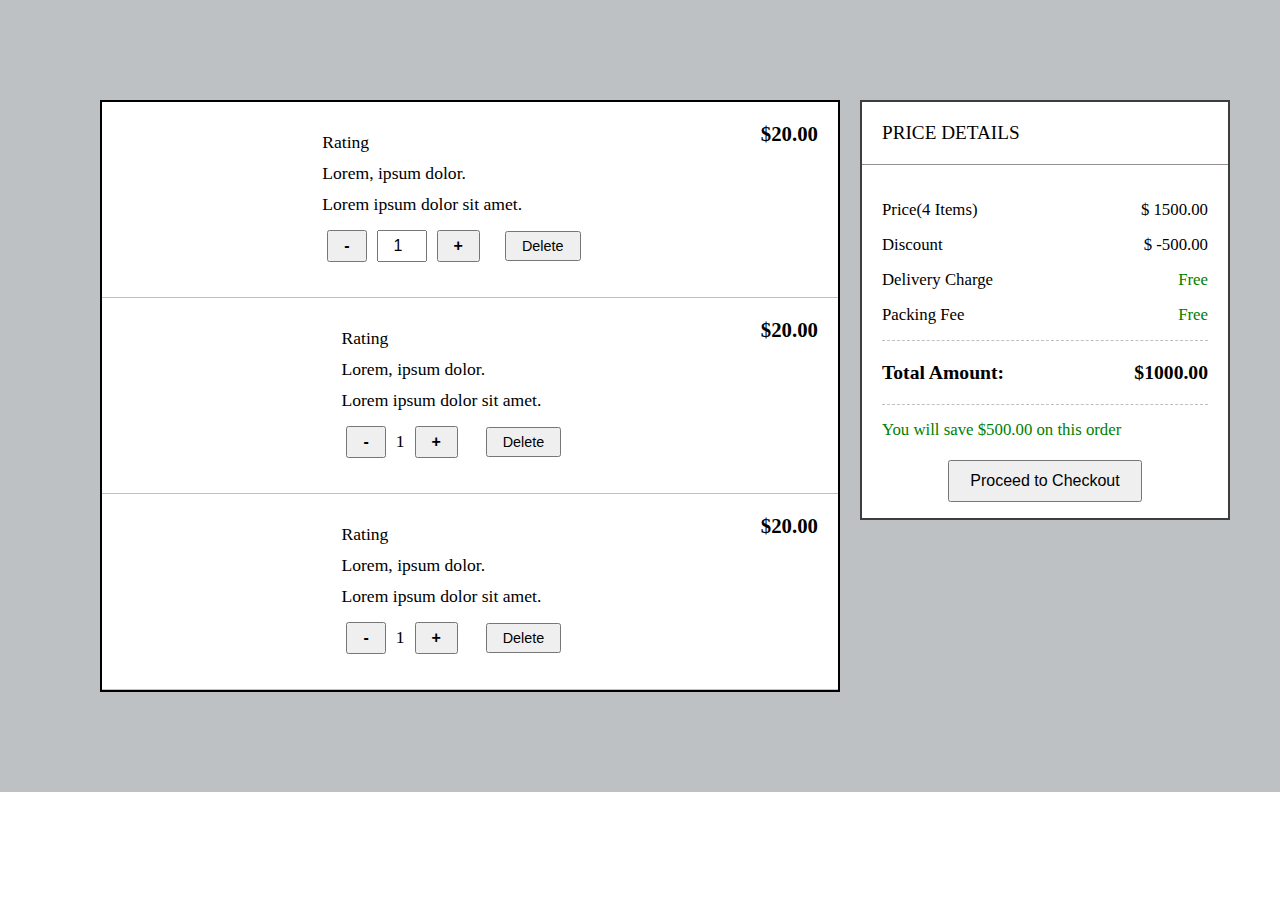
==== Cart.html @ 0d2c8785 "s" ====
<!DOCTYPE html>
<html lang="en">

<head>
    <meta charset="UTF-8">
    <meta http-equiv="X-UA-Compatible" content="IE=edge">
    <meta name="viewport" content="width=device-width, initial-scale=1.0">
    <title>Cart</title>
    <style>
        * {
            margin: 0;
            box-sizing: border-box;
            padding: 0;
        }

        .cartSection {
            width: 100%;
            /* height: 100vh; */
            display: flex;
            justify-content: center;
            align-items: center;
            /* background-color: black; */
            background-color: #bec1c3;
        }

        .cartContainer {
            margin-top: 100px;
            margin-bottom: 100px;
            /* z-index: 0; */
            width: 100%;
            height: 85%;

            background-color: #bec1c3;
            display: grid;
            grid-template-columns: 4fr 2fr;
            grid-gap: 20px;
            /* background-color: black; */
        }

        .added-product {
            /* width: 100%; */
            border: 2px solid black;
            margin-left: 100px;
            background-color: white;
        }

        /* Price calculation section */
        .pricingCalculation {
            /* width:100%; */
            border: 2px solid rgb(62, 61, 61);
            background-color: white;
            margin-right: 50px;
            max-height: 420px;
            min-width: 300px;
            /* position: -webkit-sticky; */
            position: sticky;
            /* position:none; */
            top: 0px;

            
        }

        .totalItems {
            padding: 20px;
            /* height: 150px; */
            display: flex;
            flex-direction: column;
            justify-content: space-around;
            align-items: center;
        }

        .totalItems>div {
            margin-top: 15px;
            width: 100%;
            font-weight: 500;
            display: flex;
            justify-content: space-between;
            align-items: center;
            flex-direction: row;
            font-size: 1.05rem;
        }

        .priceDetails {
            padding: 20px;
            width: 100%;
            font-size: 1.2rem;
            text-transform: uppercase;
            /* text-align: center; */
            border-bottom: 1px solid rgb(146, 144, 144);
            /* height: 50px; */
        }

        .checkOutBtn {
            margin-top: 20px;
            padding: 10px 20px;
            font-size: 1rem;
        }

        .finalAmount {
            border-top: 1px dashed #bec1c3;
            padding: 20px 0px;
            border-bottom: 1px dashed #bec1c3;
        }

        .free {
            color: green;
        }

        button {
            cursor: pointer;
        }

        /* Items Added Section */
        .added-product .items {
            padding: 20px;
            width: 100%;
            display: flex;
            justify-content: space-between;
            /* align-items: center; */
            flex-direction: row;
            font-size: 1.1rem;
            border-bottom: 1.5px solid #bec1c3;
            flex-wrap: wrap;
        }

        .items>.price {
            font-size: 1.3rem;
            font-weight: 600;
        }

        .modificationBtns {
            width: 100%;
            display: flex;
            justify-content: space-between;
            flex-direction: row;
            align-items: center;
            flex-wrap: wrap;
        }

        .specification {
            align-self: center;
        }

        .specification>* {
            margin: 10px;
        }

        .items .image {
            /* width: 100%; */
        }

        .items .image>img {
            max-width: 100%;
            height: 100%;
        }
        .items button{
            padding: 5px 15px;
            font-size: .9rem;
            font-weight: 500;
        }
        .items .counter>*{
            margin: 5px;
        }
        .items .counter input{
            padding: 5px 15px;
            width: 50px;
            font-size: 1rem;
        }
        .items .counter button{
            font-size: 1rem;
            font-weight: 600;
        }
    </style>
    <script src="Cart.js"></script>
</head>

<body>
    <section>
    </section>
    <section class="cartSection">
        <div class="cartContainer">
            <div class="added-product">
                <div class="items">
                    <div class="image">
                        <img src="paneerTika.png" alt="">
                    </div>
                    <div class="specification">
                        <div class="rating">Rating</div>
                        <div class="returantName">Lorem, ipsum dolor.</div>
                        <div class="resturentName">Lorem ipsum dolor sit amet.</div>
                        <div class="modificationBtns">
                            <div class="counter"><button id="subtractBtn">-</button><input type="text" name="" value="1" id=""><button id="addBtn">+</button></div>
                            <div class="removeFromCart"><button>Delete</button></div>
                            <!-- <div class="addToCart"><button>Add To Cart</button></div> -->
                        </div>
                    </div>
                    <div class="price">$20.00</div>
                </div>
                <div class="items">
                    <div class="image">
                        <img src="paneerTika.png" alt="">
                    </div>
                    <div class="specification">
                        <div>Rating</div>
                        <div class="name">Lorem, ipsum dolor.</div>
                        <div class="resturentName">Lorem ipsum dolor sit amet.</div>
                        <div class="modificationBtns">
                            <div class="counter"><button>-</button><span>1</span><button>+</button></div>
                            <div class="removeFromCart"><button>Delete</button></div>
                            <!-- <div class="addToCart"><button>Add To Cart</button></div> -->
                        </div>
                    </div>
                    <div class="price">$20.00</div>
                </div>
                <div class="items">
                    <div class="image">
                        <img src="paneerTika.png" alt="">
                    </div>
                    <div class="specification">
                        <div>Rating</div>
                        <div class="name">Lorem, ipsum dolor.</div>
                        <div class="resturentName">Lorem ipsum dolor sit amet.</div>
                        <div class="modificationBtns">
                            <div class="counter"><button>-</button><span>1</span><button>+</button></div>
                            <div class="removeFromCart"><button>Delete</button></div>
                            <!-- <div class="addToCart"><button>Add To Cart</button></div> -->
                        </div>
                    </div>
                    <div class="price">$20.00</div>
                </div>

            </div>
            <div class="pricingCalculation">
                <div class="priceDetails">Price Details</div>
                <div class="totalItems">
                    <div class="totalPrices">
                        <p>Price(4 Items)</p>
                        <p>$ 1500.00</p>
                    </div>
                    <div class="totalDiscount">
                        <p>Discount</p>
                        <p>$ -500.00</p>
                    </div>
                    <div class="deliveryCharge">
                        <p>Delivery Charge</p>
                        <p class="free">Free</p>
                    </div>
                    <div class="packingFee">
                        <p>Packing Fee</p>
                        <p class="free">Free</p>
                    </div>
                    <div class="finalAmount">
                        <h3>Total Amount:</h3>
                        <h3>$1000.00</h3>
                    </div>
                    <div class="totalSave free">You will save $500.00 on this order</div>
                    <button class="checkOutBtn">Proceed to Checkout</button>
                </div>
            </div>
        </div>
    </section>
</body>

</html>
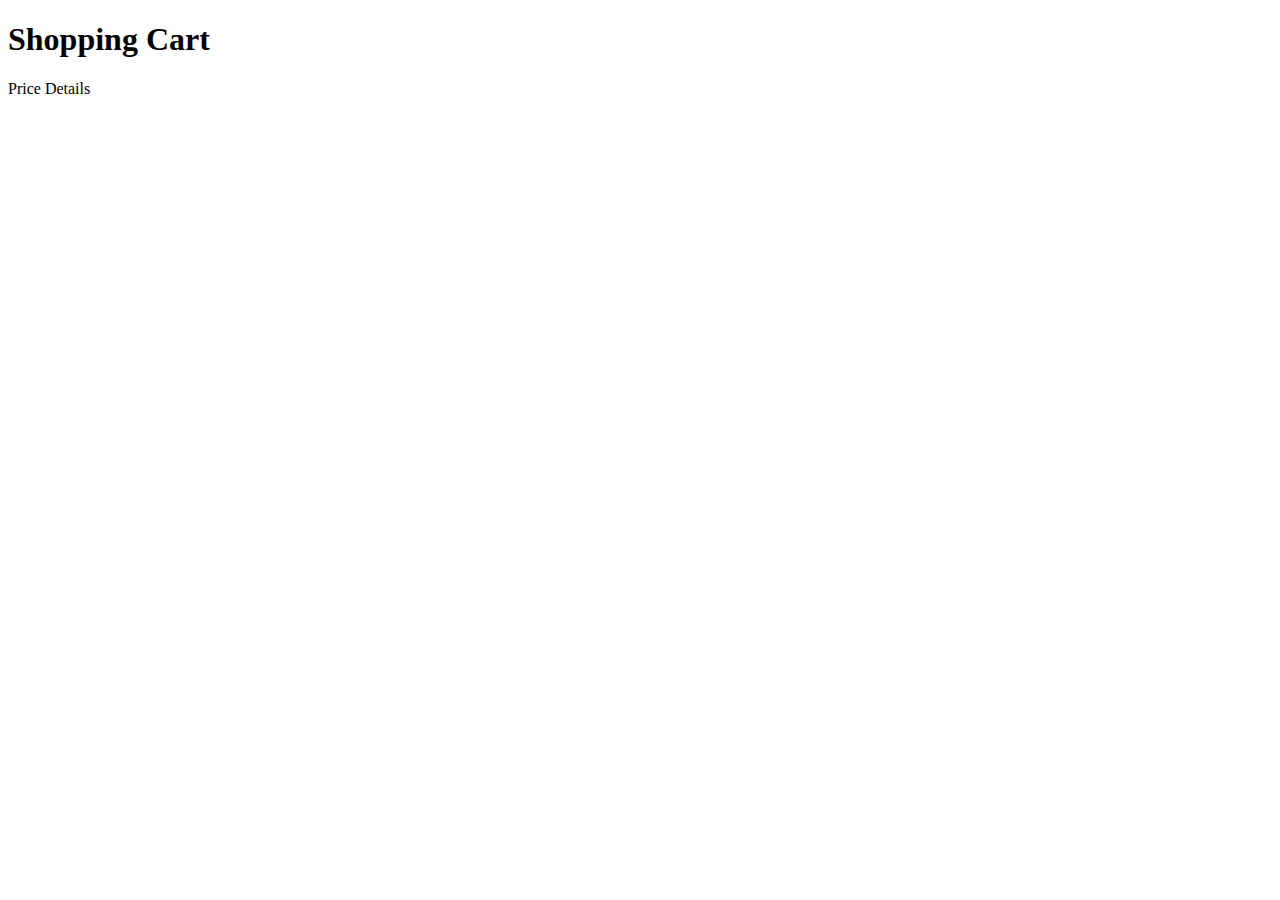
==== commit d3290d87: "added cart icon with functionality for less than 660px" ====
--- a/Cart.html
+++ b/Cart.html
@@ -6,172 +6,12 @@
     <meta http-equiv="X-UA-Compatible" content="IE=edge">
     <meta name="viewport" content="width=device-width, initial-scale=1.0">
     <title>Cart</title>
-    <style>
-        * {
-            margin: 0;
-            box-sizing: border-box;
-            padding: 0;
-        }
-
-        .cartSection {
-            width: 100%;
-            /* height: 100vh; */
-            display: flex;
-            justify-content: center;
-            align-items: center;
-            /* background-color: black; */
-            background-color: #bec1c3;
-        }
-
-        .cartContainer {
-            margin-top: 100px;
-            margin-bottom: 100px;
-            /* z-index: 0; */
-            width: 100%;
-            height: 85%;
-
-            background-color: #bec1c3;
-            display: grid;
-            grid-template-columns: 4fr 2fr;
-            grid-gap: 20px;
-            /* background-color: black; */
-        }
-
-        .added-product {
-            /* width: 100%; */
-            border: 2px solid black;
-            margin-left: 100px;
-            background-color: white;
-        }
-
-        /* Price calculation section */
-        .pricingCalculation {
-            /* width:100%; */
-            border: 2px solid rgb(62, 61, 61);
-            background-color: white;
-            margin-right: 50px;
-            max-height: 420px;
-            min-width: 300px;
-            /* position: -webkit-sticky; */
-            position: sticky;
-            /* position:none; */
-            top: 0px;
-
-            
-        }
-
-        .totalItems {
-            padding: 20px;
-            /* height: 150px; */
-            display: flex;
-            flex-direction: column;
-            justify-content: space-around;
-            align-items: center;
-        }
-
-        .totalItems>div {
-            margin-top: 15px;
-            width: 100%;
-            font-weight: 500;
-            display: flex;
-            justify-content: space-between;
-            align-items: center;
-            flex-direction: row;
-            font-size: 1.05rem;
-        }
-
-        .priceDetails {
-            padding: 20px;
-            width: 100%;
-            font-size: 1.2rem;
-            text-transform: uppercase;
-            /* text-align: center; */
-            border-bottom: 1px solid rgb(146, 144, 144);
-            /* height: 50px; */
-        }
-
-        .checkOutBtn {
-            margin-top: 20px;
-            padding: 10px 20px;
-            font-size: 1rem;
-        }
-
-        .finalAmount {
-            border-top: 1px dashed #bec1c3;
-            padding: 20px 0px;
-            border-bottom: 1px dashed #bec1c3;
-        }
-
-        .free {
-            color: green;
-        }
-
-        button {
-            cursor: pointer;
-        }
-
-        /* Items Added Section */
-        .added-product .items {
-            padding: 20px;
-            width: 100%;
-            display: flex;
-            justify-content: space-between;
-            /* align-items: center; */
-            flex-direction: row;
-            font-size: 1.1rem;
-            border-bottom: 1.5px solid #bec1c3;
-            flex-wrap: wrap;
-        }
-
-        .items>.price {
-            font-size: 1.3rem;
-            font-weight: 600;
-        }
-
-        .modificationBtns {
-            width: 100%;
-            display: flex;
-            justify-content: space-between;
-            flex-direction: row;
-            align-items: center;
-            flex-wrap: wrap;
-        }
-
-        .specification {
-            align-self: center;
-        }
-
-        .specification>* {
-            margin: 10px;
-        }
-
-        .items .image {
-            /* width: 100%; */
-        }
-
-        .items .image>img {
-            max-width: 100%;
-            height: 100%;
-        }
-        .items button{
-            padding: 5px 15px;
-            font-size: .9rem;
-            font-weight: 500;
-        }
-        .items .counter>*{
-            margin: 5px;
-        }
-        .items .counter input{
-            padding: 5px 15px;
-            width: 50px;
-            font-size: 1rem;
-        }
-        .items .counter button{
-            font-size: 1rem;
-            font-weight: 600;
-        }
-    </style>
-    <script src="Cart.js"></script>
+    <link rel="stylesheet" href="cart.css">
+    <link rel="shortcut icon"
+        href="https://img.freepik.com/premium-vector/vegetable-salad-plate-with-knife-fork_357573-64.jpg"
+        type="image/x-icon">
+    <script src="cart.js" defer></script>
+    
 </head>
 
 <body>
@@ -180,81 +20,13 @@
     <section class="cartSection">
         <div class="cartContainer">
             <div class="added-product">
-                <div class="items">
-                    <div class="image">
-                        <img src="paneerTika.png" alt="">
-                    </div>
-                    <div class="specification">
-                        <div class="rating">Rating</div>
-                        <div class="returantName">Lorem, ipsum dolor.</div>
-                        <div class="resturentName">Lorem ipsum dolor sit amet.</div>
-                        <div class="modificationBtns">
-                            <div class="counter"><button id="subtractBtn">-</button><input type="text" name="" value="1" id=""><button id="addBtn">+</button></div>
-                            <div class="removeFromCart"><button>Delete</button></div>
-                            <!-- <div class="addToCart"><button>Add To Cart</button></div> -->
-                        </div>
-                    </div>
-                    <div class="price">$20.00</div>
-                </div>
-                <div class="items">
-                    <div class="image">
-                        <img src="paneerTika.png" alt="">
-                    </div>
-                    <div class="specification">
-                        <div>Rating</div>
-                        <div class="name">Lorem, ipsum dolor.</div>
-                        <div class="resturentName">Lorem ipsum dolor sit amet.</div>
-                        <div class="modificationBtns">
-                            <div class="counter"><button>-</button><span>1</span><button>+</button></div>
-                            <div class="removeFromCart"><button>Delete</button></div>
-                            <!-- <div class="addToCart"><button>Add To Cart</button></div> -->
-                        </div>
-                    </div>
-                    <div class="price">$20.00</div>
-                </div>
-                <div class="items">
-                    <div class="image">
-                        <img src="paneerTika.png" alt="">
-                    </div>
-                    <div class="specification">
-                        <div>Rating</div>
-                        <div class="name">Lorem, ipsum dolor.</div>
-                        <div class="resturentName">Lorem ipsum dolor sit amet.</div>
-                        <div class="modificationBtns">
-                            <div class="counter"><button>-</button><span>1</span><button>+</button></div>
-                            <div class="removeFromCart"><button>Delete</button></div>
-                            <!-- <div class="addToCart"><button>Add To Cart</button></div> -->
-                        </div>
-                    </div>
-                    <div class="price">$20.00</div>
-                </div>
-
+                <h1>Shopping Cart</h1>
+                <!-- cart inner html is added through javascript -->
             </div>
             <div class="pricingCalculation">
                 <div class="priceDetails">Price Details</div>
                 <div class="totalItems">
-                    <div class="totalPrices">
-                        <p>Price(4 Items)</p>
-                        <p>$ 1500.00</p>
-                    </div>
-                    <div class="totalDiscount">
-                        <p>Discount</p>
-                        <p>$ -500.00</p>
-                    </div>
-                    <div class="deliveryCharge">
-                        <p>Delivery Charge</p>
-                        <p class="free">Free</p>
-                    </div>
-                    <div class="packingFee">
-                        <p>Packing Fee</p>
-                        <p class="free">Free</p>
-                    </div>
-                    <div class="finalAmount">
-                        <h3>Total Amount:</h3>
-                        <h3>$1000.00</h3>
-                    </div>
-                    <div class="totalSave free">You will save $500.00 on this order</div>
-                    <button class="checkOutBtn">Proceed to Checkout</button>
+                    <!-- Cart total Checkout amount section -->
                 </div>
             </div>
         </div>
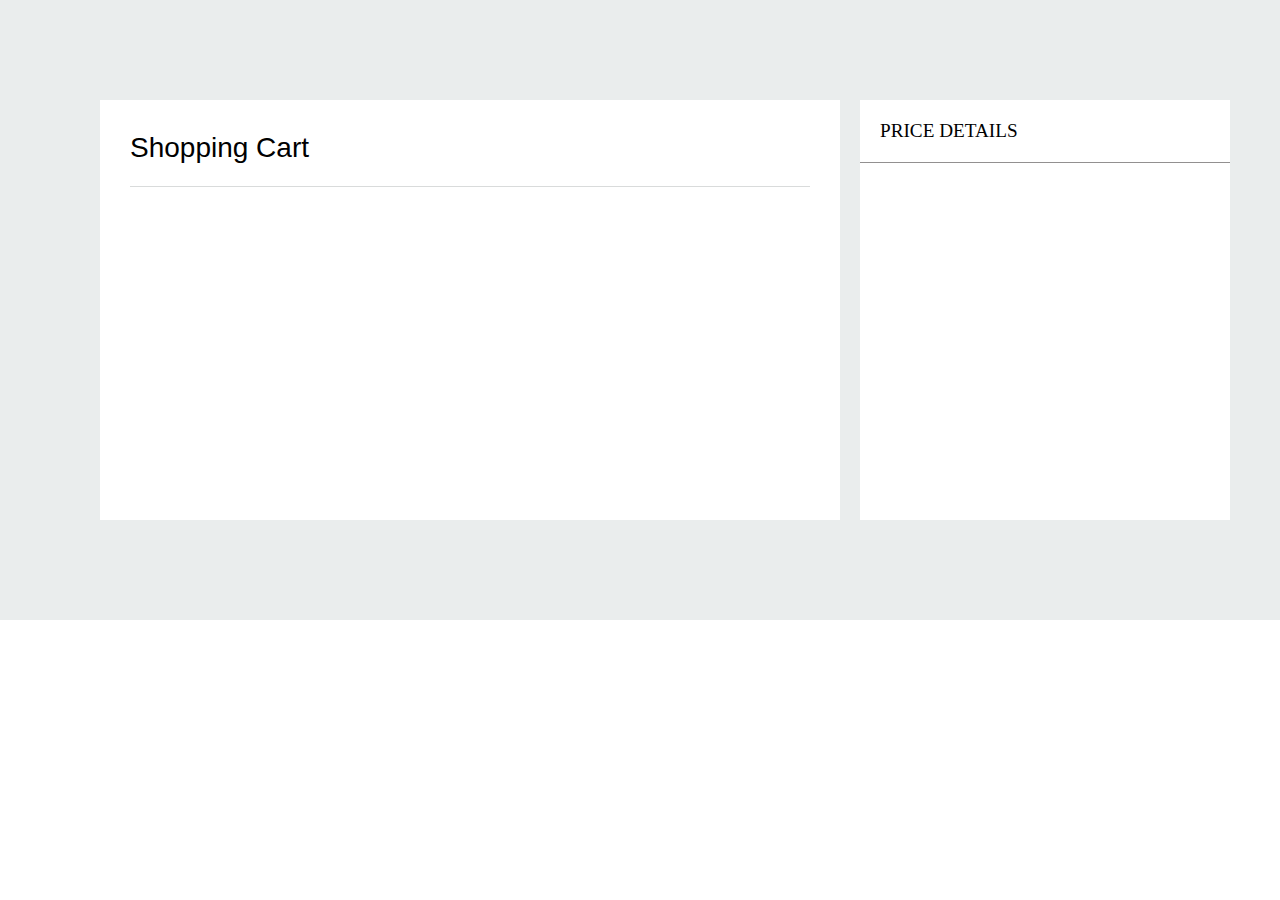
==== commit fa41b74b: "error" ====
--- a/Cart.html
+++ b/Cart.html
@@ -6,17 +6,16 @@
     <meta http-equiv="X-UA-Compatible" content="IE=edge">
     <meta name="viewport" content="width=device-width, initial-scale=1.0">
     <title>Cart</title>
-    <link rel="stylesheet" href="cart.css">
+    <link rel="stylesheet" href="Cart.css">
     <link rel="shortcut icon"
         href="https://img.freepik.com/premium-vector/vegetable-salad-plate-with-knife-fork_357573-64.jpg"
         type="image/x-icon">
-    <script src="cart.js" defer></script>
+    <script src="Cart.js" defer></script>
     
 </head>
 
 <body>
-    <section>
-    </section>
+    
     <section class="cartSection">
         <div class="cartContainer">
             <div class="added-product">
@@ -31,6 +30,7 @@
             </div>
         </div>
     </section>
+    <script src="navbar.js"></script>
 </body>
 
 </html>--- a/Cart.css
+++ b/Cart.css
@@ -0,0 +1,262 @@
+* {
+    margin: 0;
+    box-sizing: border-box;
+    padding: 0;
+}
+
+.cartSection {
+    width: 100%;
+    /* height: 100vh; */
+    display: flex;
+    justify-content: center;
+    align-items: center;
+    /* background-color: black; */
+    background-color: #EAEDED;
+}
+
+.cartContainer {
+    /* height: 100%; */
+    margin-top: 100px;
+    margin-bottom: 100px;
+    /* z-index: 0; */
+    width: 100%;
+    height: 85%;
+
+    background-color: #EAEDED;
+    display: grid;
+    grid-template-columns: 4fr 2fr;
+    grid-gap: 20px;
+    /* background-color: black; */
+}
+a{
+    text-decoration: none;
+}
+.added-product {
+    min-height: 420px;
+    /* width: 100%; */
+    /* border: 2px solid black; */
+    margin-left: 100px;
+    background-color: white;
+    /* height: 100%; */
+    padding: 30px;
+}
+.added-product>h1{
+    /* padding: 30px 20px; */
+    font-size: 28px;
+    padding-bottom: 20px;
+    font-family: Arial,sans-serif;
+    font-weight: 400;
+    line-height: 36px;
+    border-bottom:1px solid #d9dbdb;
+}
+.added-product>h1>p{
+    font-size: 1rem;
+}
+/* Price calculation section */
+.pricingCalculation {
+    /* width:100%; */
+    /* border: 2px solid rgb(62, 61, 61); */
+    background-color: white;
+    margin-right: 50px;
+    max-height: 420px;
+    min-width: 300px;
+    /* position: -webkit-sticky; */
+    position: sticky;
+    /* position:none; */
+    top: 0px;
+}
+
+.totalItems {
+    padding: 20px;
+    /* height: 150px; */
+    display: flex;
+    flex-direction: column;
+    justify-content: space-around;
+    align-items: center;
+}
+
+.totalItems>div {
+    margin-top: 15px;
+    width: 100%;
+    font-weight: 500;
+    display: flex;
+    justify-content: space-between;
+    align-items: center;
+    flex-direction: row;
+    font-size: 1.05rem;
+}
+
+.priceDetails {
+    padding: 20px;
+    width: 100%;
+    font-size: 1.2rem;
+    text-transform: uppercase;
+    /* text-align: center; */
+    border-bottom: 1px solid rgb(146, 144, 144);
+    /* height: 50px; */
+}
+
+.checkOutBtn {
+    margin-top: 20px;
+    padding: 10px 20px;
+    font-size: 1rem;
+}
+
+.finalAmount {
+    border-top: 1px dashed #bec1c3;
+    padding: 20px 0px;
+    border-bottom: 1px dashed #bec1c3;
+}
+
+.free {
+    color: green;
+}
+
+button {
+    cursor: pointer;
+}
+
+/* Items Added Section */
+.added-product .items {
+    padding: 20px 0px;
+    width: 100%;
+    display: flex;
+    justify-content: space-between;
+    /* align-items: center; */
+    flex-direction: row;
+    font-size: 1.1rem;
+    border-bottom: 1.5px solid #bec1c3;
+    flex-wrap: wrap;
+}
+
+.items>.price {
+    font-size: 1.3rem;
+    font-weight: 600;
+    margin-right: 20px;
+}
+
+.modificationBtns {
+    width: 100%;
+    display: flex;
+    justify-content: space-between;
+    flex-direction: row;
+    align-items: center;
+    flex-wrap: wrap;
+}
+
+.specification {
+    align-self: center;
+}
+
+.specification>* {
+    margin: 10px;
+}
+.items .image div{
+    width: 359px;
+    height: 240px;
+    background:center;
+}
+
+.items button{
+    padding: 5px 15px;
+    font-size: .9rem;
+    font-weight: 500;
+}
+.items .counter>*{
+    margin: 5px;
+}
+.items .counter input{
+    padding: 5px 15px;
+    width: 50px;
+    font-size: 1rem;
+}
+.items .counter button{
+    font-size: 1rem;
+    font-weight: 600;
+}
+.specification .name{
+    font-size: 1.3rem;
+    font-weight: 600;
+}
+.resturentName{
+    /* font-weight: 600; */
+}
+.items .deliveryStatus{
+    font-size: 14px;
+    font-weight: 400;
+}
+
+
+
+
+
+
+
+@media screen and (max-width:920px) {
+    .cartContainer {
+        margin-top: 100px;
+        margin-bottom: 100px;
+        /* z-index: 0; */
+        width: 100%;
+        height: 85%;
+        display: grid;
+        grid-template-columns: 1fr;
+        /* grid-gap: 20px; */
+        /* background-color: black; */
+    }
+    .pricingCalculation{
+        grid-column-start: 1;
+        grid-column-end: 2;
+        grid-row-start: 1;
+        grid-row-end: -1;
+        position: relative;
+        margin-left: 20vw;
+        margin-right: 0px;
+        max-height: 420px;
+        max-width: 500px;
+        align-self: center;
+    }
+    .cartContainer{
+
+        grid-column-start: 2;
+        grid-row-start: 2;
+        
+    }
+    .added-product {
+        /* width: 100%; */
+        margin-left: 0px;
+        background-color: white;
+    }
+}
+
+@media screen and (max-width:660px) {
+    .pricingCalculation{
+        /* margin-right: 50px; */
+        margin-left: 0px;
+        max-height: 420px;
+        max-width: 660px;
+        /* align-self: center; */
+    }
+}
+@media screen and (max-width:420px) {
+    .added-product .items {
+        padding:0px;
+        border-bottom: 0;
+    }
+    .added-product{
+        padding: 10px;
+    }
+    .added-product h1{
+        /* font-size: 1.2rem; */
+        margin-bottom: 10px;
+    }
+    .items .image div{
+        width: 340px;
+        height: 240px;
+        /* padding: 10px; */
+        background:center;
+    }
+}
+
+
+/* navbar and footer */
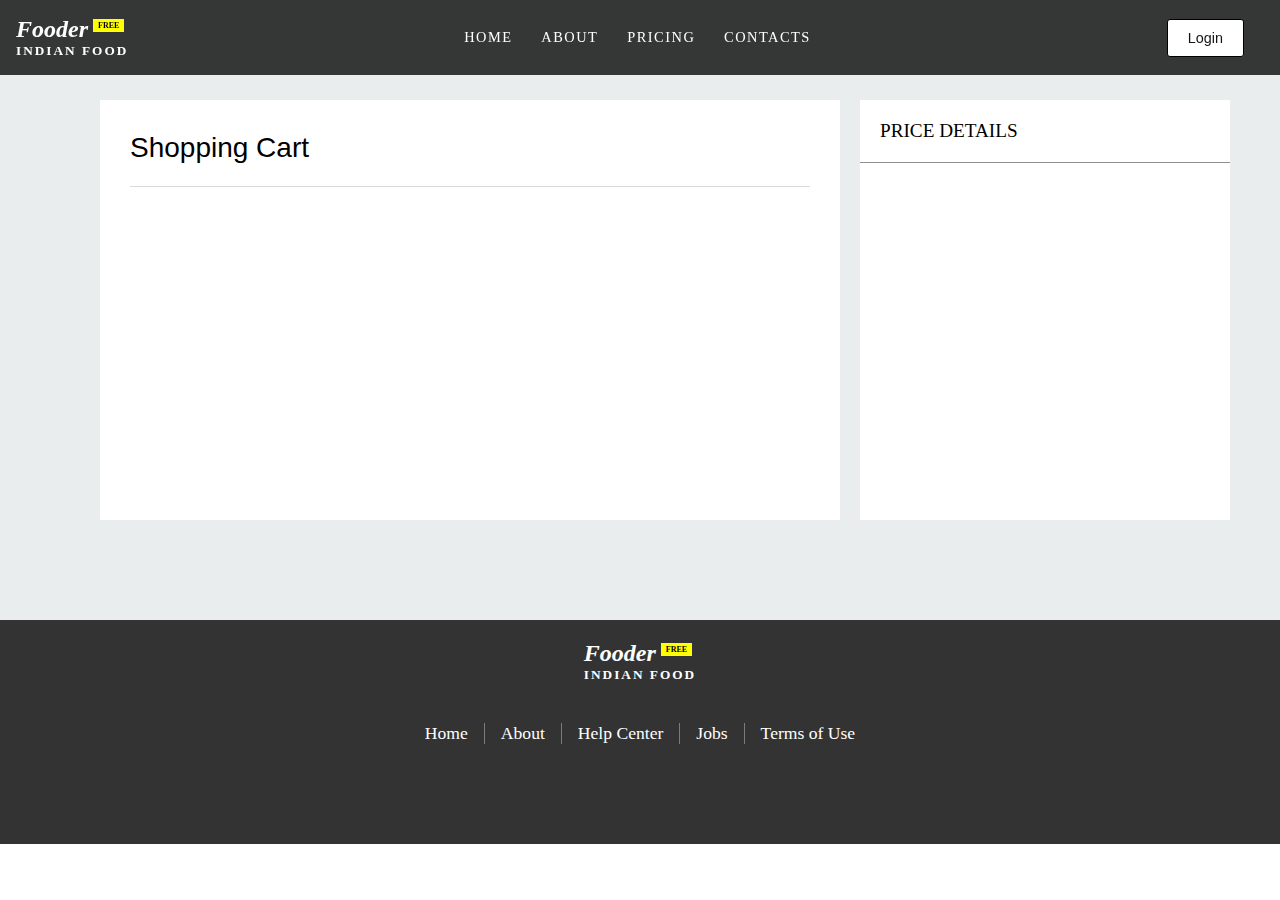
==== commit 22e1bd59: "added all feature except payment check out and authentication" ====
--- a/Cart.html
+++ b/Cart.html
@@ -6,16 +6,106 @@
     <meta http-equiv="X-UA-Compatible" content="IE=edge">
     <meta name="viewport" content="width=device-width, initial-scale=1.0">
     <title>Cart</title>
+    <!-- <link rel="stylesheet" href="style.css"> -->
     <link rel="stylesheet" href="Cart.css">
     <link rel="shortcut icon"
         href="https://img.freepik.com/premium-vector/vegetable-salad-plate-with-knife-fork_357573-64.jpg"
         type="image/x-icon">
+    <link rel="stylesheet" href="https://cdnjs.cloudflare.com/ajax/libs/font-awesome/6.2.1/css/all.min.css"
+        integrity="sha512-MV7K8+y+gLIBoVD59lQIYicR65iaqukzvf/nwasF0nqhPay5w/9lJmVM2hMDcnK1OnMGCdVK+iQrJ7lzPJQd1w=="
+        crossorigin="anonymous" referrerpolicy="no-referrer" />
     <script src="Cart.js" defer></script>
     
 </head>
 
 <body>
+    <!-- login section -->
+    <section class="loginSection">
+        <div class="loginMain">
+            <div class="loginContainer">
+                <div class="loginContent">
+                    <h3>Welcome to Fooder</h3>
+                    <hr>
+                    <p>Sign in to continue.</p>
+                </div>
+                <div class="formContainer">
+                    <div class="social-account">
+                        <div class="close"><i class="fa-solid fa-xmark"></i></div>
+                        <button><img src="https://upload.wikimedia.org/wikipedia/en/thumb/0/04/Facebook_f_logo_%282021%29.svg/20px-Facebook_f_logo_%282021%29.svg.png" alt=""> <p>Continue with Facebook</p></button>
+                        <button><img src="https://upload.wikimedia.org/wikipedia/commons/thumb/5/53/Google_%22G%22_Logo.svg/20px-Google_%22G%22_Logo.svg.png" alt=""> <p>Continue with Google</p></button>
+                        <button><img src="https://upload.wikimedia.org/wikipedia/commons/thumb/f/fa/Apple_logo_black.svg/20px-Apple_logo_black.svg.png" alt=""> <p>Continue with Apple</p></button>
     
+                    </div>
+                    <div class="divide">
+                        <hr>&nbsp; or &nbsp;<hr>
+                    </div>
+                    <div>
+                        <form action="">
+                            <input type="email" placeholder="Email address" required><br>
+                            <input type="password" placeholder="Password" required><br>
+                            <div class="checkbox"><input type="checkbox" name="" id="" required>Keep me signed in</div>
+                            <button type="submit">Sign in</button>
+                            <a href="">Forget password?</a>
+                        </form>
+                    </div>
+                    <div>
+                        Not a member yet?  <a href="#">  &nbsp; Sign Up.</a>
+                    </div>
+                </div>
+            </div>
+        </div>
+    </section>
+    <section class="mainSection">
+        <!-- Navbar -->
+        <div class="scroll-up">
+            <i class="fa-solid fa-circle-chevron-up"></i>
+            Top
+        </div>
+        <nav>
+            <div class="bars">
+                <div class="bar1">
+                    <i class="fa-sharp fa-solid fa-bars"></i>
+                </div>
+                <div class="bar2">
+                    <i class="fa-sharp fa-solid fa-xmark"></i>
+                </div>
+            </div>
+            <div id="mySidenav" class="sidenav">
+                <a href="#">Home</a>
+                <a href="#">About</a>
+                <a href="#">Pricing</a>
+                <a href="#">Contacts</a>
+
+            </div>
+            <div class="navbar">
+                <div class="site-name">
+                    <a href="">
+                        <h2>Fooder<sup>FREE</sup></h2>
+                        <h5>INDIAN FOOD</h5>
+                    </a>
+                </div>
+
+                <div class="nav-items">
+                    <li class="home"><a href="">HOME</a></li>
+                    <li class="about"><a href="">ABOUT</a></li>
+                    <li class="pricing"><a href="">PRICING</a></li>
+                    <li class="contact"><a href="">CONTACTS</a></li>
+                </div>
+                <!-- book directly -->
+                <div class="book" id="book">
+                    <!-- <a href="Cart.html" class="cart" id="cart"><p>0</p><i class="fa-solid fa-shopping-cart"></i></a> -->
+                    <button class="login" id="login"><i class="fa-solid fa-user"></i> Login</button>
+                    <!-- <button class="log-out"><i class="fa-sharp fa-solid fa-right-from-bracket"></i> Log out</button> -->
+                    
+                </div>
+                <div class="user">
+                    <!-- <a href="Cart.html" class="cart" id="cart1"><p>0</p><i class="fa-solid fa-shopping-cart"></i></a> -->
+                    <div class="login "><i class="fa-solid fa-user-circle"></i></div>
+                </div>
+            </div>
+        </nav>
+    </section>
+        <!-- Main content -->
     <section class="cartSection">
         <div class="cartContainer">
             <div class="added-product">
@@ -30,6 +120,32 @@
             </div>
         </div>
     </section>
+
+        <!-- footer content -->
+    <section>
+        <div class="footer">
+            <div class="site-name">
+                <a href="/">
+                    <h2>Fooder<sup>FREE</sup></h2>
+                    <h5>INDIAN FOOD</h5>
+                </a>
+            </div>
+            <div class="footer-links">
+                <li><a href="">Home</a></li>
+                <li><a href="#">About</a></li>
+                <li><a href="#">Help Center</a></li>
+                <li><a href="#">Jobs</a></li>
+                <li><a href="#">Terms of Use</a></li>
+            </div>
+            <div class="social-links">
+                <div class="facebook"><a href=""><i class="fa-brands fa-facebook"></i></a></div>
+                <div class="insta"><a href=""><i class="fa-brands fa-instagram"></i></a></div>
+                <div class="linkedin"><a href=""><i class="fa-brands fa-linkedin"></i></a></div>
+                <div class="twitter"><a href=""><i class="fa-brands fa-twitter"></i></a></div>
+                <div class="youtube"><a href=""><i class="fa-brands fa-youtube"></i></a></div>
+            </div>
+        </div>
+    </section>
     <script src="navbar.js"></script>
 </body>
 
--- a/style.css
+++ b/style.css
@@ -0,0 +1,1226 @@
+* {
+    margin: 0;
+    padding: 0;
+    box-sizing: border-box;
+    font-family: Roboto, sans-serif;
+}
+
+:root {
+    --header: #151515;
+    --white: white;
+}
+
+html {
+    scroll-behavior: smooth;
+}
+
+body {
+    box-sizing: border-box;
+    width: 100vw;
+    padding: 0;
+    margin: 0;
+    overflow-x: hidden;
+}
+
+/* Scroll up */
+.scroll-up {
+    display: none;
+    position: fixed;
+    right: 15px;
+    bottom: 15px;
+    /* background-color: #04AA6D; */
+    color: green;
+    cursor: pointer;
+    font-size: 1.3rem;
+    transition: all 2s linear;
+}
+
+.scroll-up>i {
+    font-size: 1.6rem;
+}
+
+/* Navbar Style */
+
+nav {
+    /* overflow: hidden; */
+    position:fixed;
+    top: 0;
+    width: 100%;
+    z-index: 1;
+    /* margin-bottom: 10px; */
+}
+
+/* Navbar slider */
+#mySidenav {
+    height: 100%;
+    width: 0;
+    position: fixed;
+    z-index: 1;
+    top: 78px;
+    left: 0;
+    background-color: #111;
+    /* background: linear-gradient(to top, rgb(223, 222, 222), rgb(179, 178, 178) 50%,rgba(238, 238, 238, 0.04) 50%,#333 50%); */
+    overflow-x: hidden;
+    transition: 0.5s;
+    padding-top: 10px;
+}
+
+#mySidenav a {
+    padding: 10px 15px;
+    text-decoration: none;
+    font-size: .9rem;
+    color: white;
+    display: block;
+    transition: 0.3s;
+    text-transform: uppercase;
+    text-align: center;
+}
+
+.sidenav {
+    display: flex;
+    justify-content: flex-start;
+    flex-direction: column;
+}
+
+/* Three lines Sidebars */
+.bars {
+    display: none;
+    cursor: pointer;
+    font-size: 1.3rem;
+    color: white;
+}
+
+.bar2 {
+    display: none;
+}
+
+/* Navbar expanded */
+.navbar {
+    padding: 1rem;
+    display: flex;
+    justify-content: space-between;
+    align-items: center;
+    background-color: rgba(21, 21, 21, .85);
+    color: white;
+}
+
+.nav-items {
+    display: flex;
+    justify-content: space-between;
+    align-items: center;
+
+}
+
+.site-name h2 {
+    font-family: cursive;
+    font-style: italic;
+    /* letter-spacing: 1.5px; */
+}
+
+.site-name a:hover {
+    color: inherit;
+}
+
+.navbar>.site-name:hover {
+    transform: scale(1.1);
+}
+
+.site-name h2>sup {
+    font-size: 8px;
+    margin-left: 5px;
+    padding: 2px 5px;
+    background-color: yellow;
+    color: black;
+    /* font-family: 'Times New Roman', Times, serif; */
+    font-style: normal;
+}
+
+.nav-items li {
+    list-style: none;
+    /* margin: 10px; */
+    padding: 8px .9rem;
+    font-size: .9rem;
+    font-weight: 500;
+    color: rgba(255, 255, 255, 0.219);
+    letter-spacing: 1.5px;
+}
+
+.site-name h5 {
+    /* word-spacing: px; */
+    letter-spacing: 2px;
+}
+
+a {
+    text-decoration: none;
+    color: var(--white);
+    transition: 0.3s;
+    /* text-transform: capitalize; */
+}
+
+/* a:hover {
+    color: rgb(92, 232, 92);
+} */
+
+.book {
+    padding: 0px 20px;
+    display: inline-flex;
+}
+
+#book button{
+    border: 1px solid black;
+    padding: 10px 20px;
+    background-color: #ffffff;
+    color: #151515;
+    font-size: .9rem;
+    border-radius: 3px;
+}
+a.cart{
+    display: flex;
+    justify-content: center;
+    flex-direction: column;
+    align-items: center;
+    border: 1px solid black;
+    padding: 5px 15px;
+    background-color: #ffffff;
+    color: #151515;
+    font-size: .8rem;
+    border-radius: 3px;
+    margin-right: 10px;
+}
+a.cart>p{
+    font-weight: 600;
+    /* color: rgb(73, 72, 71); */
+}
+
+#book button:hover,a.cart:hover , a.cart>p:hover {
+    border: 1px solid black;
+    background-color: var(--header);
+    color: var(--white)
+}
+.user{
+    display: none;
+}
+
+/* Main page */
+.mainSection {
+    margin-top: 80px;
+    width: 100vw;
+    display: flex;
+    justify-content: center;
+    flex-direction: column;
+}
+
+.imageContainer {
+    width: 100%;
+    height: 63vh;
+    background: url('img/img1.jpg') no-repeat;
+    color: rgba(80, 77, 77, 0.903);
+    text-align: center;
+    padding: 0;
+    background-size: cover;
+    background-position: center;
+    display: flex;
+    justify-content: center;
+    flex-direction: column;
+    align-items: center;
+    animation: shrink 8s ease-in-out infinite;
+    /* overflow: hidden; */
+}
+
+@keyframes shrink {
+    0% {
+        background-size: 100% 100%;
+        /* rotate: 0deg; */
+    }
+
+    50% {
+        /* rotate: deg; */
+        background-size: 110% 110%;
+    }
+
+    100% {
+        background-size: 100% 100%;
+    }
+
+}
+
+.imageContainer>* {
+    margin: 10px 0;
+    line-height: 1.5;
+    font-family: serif;
+    word-spacing: 2px;
+    letter-spacing: 1.5px;
+    font-size: 1.1rem;
+    /* cursor: pointer; */
+}
+
+.imageContainer>h1 {
+    font-size: 3rem;
+}
+
+hr {
+    height: 3px;
+}
+
+.mainSection button {
+    cursor: pointer;
+    padding: 10px 25px;
+    background-color: #151515;
+    color: white;
+    border: 1px solid black;
+    border-radius: 3px;
+}
+
+.mainSection button:hover {
+    border: 1px solid red;
+    background-color: red;
+    /* color: black; */
+}
+
+.about-us {
+    /* margin: 0; */
+    padding: 80px 100px;
+    max-width: 100vw;
+    display: grid;
+    grid-template-columns: 1fr 1fr;
+    flex-direction: column;
+    justify-content: center;
+    /* background-color: rgba(227, 226, 226, 0.382); */
+    background-image: linear-gradient(to right, rgb(225, 223, 223), rgb(232, 227, 227));
+}
+
+.image {
+    /* border: 5px solid; */
+    padding: 50px;
+    height: 500px;
+    /* background-size: cover; */
+}
+
+#content {
+    height: 500px;
+    padding: 50px;
+}
+
+.content {
+    max-width: 500px;
+    height: 100%;
+    padding: 10px 20px 30px 20px;
+    border: 2px solid black;
+    box-shadow: 20px 20px black;
+    overflow: hidden;
+}
+
+.content:hover {
+    transition: .2s;
+    transform: scale(1.01);
+}
+
+.image img {
+    cursor: pointer;
+
+    overflow: hidden;
+    /* padding: 10px 0; */
+    border-radius: 5px;
+    max-width: 100%;
+    height: 100%;
+    box-shadow: 10px 10px rgba(0, 0, 0, 0.278);
+}
+
+.image img:hover {
+    transition: .3s;
+    box-shadow: 20px 20px rgba(144, 143, 143, 0.408);
+    transform: scale(1.01);
+}
+
+.content>h1 {
+    padding: 15px;
+    font-size: 2.5rem;
+}
+
+.content>* {
+    padding: 10px;
+    text-align: start;
+    word-spacing: 2px;
+    word-wrap: break-word;
+}
+
+/* Featured Offers */
+.featured {
+    max-width: 100vw;
+    padding: 80px 100px 0px 100px;
+    display: flex;
+    justify-content: center;
+    flex-direction: column;
+    align-items: center;
+    text-align: center;
+    overflow: hidden;
+}
+
+.featured>* {
+    padding: 20px;
+}
+
+.featured-menu {
+    display: inline-flex;
+    justify-content: center;
+    align-items: center;
+    flex-wrap: wrap;
+}
+
+.featured-menu>div {
+    padding: 2rem 2rem 2rem;
+}
+
+.featured-menu>div>* {
+    padding: 10px 0;
+}
+
+.menuImag {
+    display: flex;
+    justify-content: center;
+    align-items: flex-end;
+    transition: all .4s;
+    min-width: 360px;
+    min-height: 360px;
+    background: center;
+    background-position: center;
+}
+
+.menuImag>button {
+    display: none;
+    margin-bottom: 30px;
+    transition: 0.4s;
+}
+
+.featured-menu>div:hover .menuImag {
+    /* transform: scale(1.01); */
+    box-shadow: inset 0 -3em 3em rgba(0, 0, 0, 0.455);
+}
+
+
+
+
+/* Resturant menu */
+.menu-container {
+    max-width: 100vw;
+    height: 100%;
+    display: flex;
+    justify-content: center;
+    flex-direction: column;
+    align-items: center;
+    background-image: linear-gradient(to left, rgb(122, 121, 121), white);
+    padding: 80px 100px;
+}
+
+.menu-container h2 {
+    font-size: 2rem;
+    padding-bottom: 80px;
+}
+
+
+/* Collections */
+.collections {
+    padding: 0px 100px;
+    width: 100vw;
+    height: 100%;
+    display: flex;
+    flex-direction: column;
+    margin-bottom: 30px;
+}
+
+.collections>div {
+    display: flex;
+    flex-direction: column;
+    padding: 20px;
+}
+
+.collections>div:first-child {
+    display: flex;
+    flex-direction: row;
+    justify-content: flex-start;
+    align-items: center;
+    flex-wrap: wrap;
+}
+
+.facility {
+    width: 100%;
+    height: 100%;
+    display: block;
+    background: rgb(239, 238, 238);
+    /* border: 1px solid ; */
+    border-top-left-radius: 10px;
+    border-top-right-radius: 10px;
+}
+
+.facility>* {
+    /* border: 1px solid black; */
+    padding: 15px;
+    margin: 0px 5px;
+    font-size: 1.2rem;
+    color: rgb(135, 134, 134);
+    cursor: pointer;
+}
+
+/*  */
+.delivery {
+    margin-left: 4rem;
+    display: inline-flex;
+    /* justify-content: center; */
+    align-items: center;
+    filter: grayscale(90%);
+}
+
+.dining,
+.nightlife {
+    display: flex;
+    justify-content: flex-start;
+    align-items: center;
+    /* flex-direction: row; */
+    filter: grayscale(90%);
+}
+
+.deliveryIcon,
+.diningIcon,
+.nightlifeIcon {
+    /* width: 100%; */
+    /* height: 100%; */
+    /* margin-left: 1px; */
+    /* align-self: center; */
+    width: 50px;
+    height: 50px;
+    border-radius: 50%;
+    background-color: #ffffff;
+    margin-right: 10px;
+}
+
+.deliveryIcon>img,
+.diningIcon>img,
+.nightlifeIcon>img {
+    padding: 8px;
+    width: 50px;
+    height: 50px;
+}
+
+.active {
+    filter: grayscale(0%);
+}
+
+
+
+
+
+
+.active {
+    box-shadow: 2px 5px 5px rgb(83, 83, 83);
+    color: rgba(242, 23, 23, 0.849);
+}
+
+/* delivery Container */
+.deliveryContainer,
+.diningContainer,
+.nightlifeContainer {
+    display: flex;
+    flex-direction: column;
+    justify-content: center;
+    width: 100%;
+    height: 100%;
+    background-color: rgb(251, 247, 247);
+}
+
+.deliveryImg,
+.diningImg,
+.nightlifeImg {
+    height: 100%;
+    width: 100%;
+    display: flex;
+    justify-content: flex-start;
+    flex-direction: row;
+    overflow: hidden;
+    scroll-behavior: smooth;
+}
+
+/* .deliveryImg::-webkit-scrollbar,
+.diningImg::-webkit-scrollbar,
+.nightlifeImg::-webkit-scrollbar
+{
+    width: 0;
+} */
+.deliveryImg div img {
+    margin: 0 2px 0 0;
+    padding: 10px 20px;
+    width: 280px;
+    height: 250px;
+    border-radius: 50%;
+    cursor: pointer;
+}
+
+.diningContainer div,
+.nightlifeContainer div {
+    padding: 5px 0 15px 0px;
+}
+
+.diningImg div img,
+.nightlifeImg div img {
+    margin: 0px 15px 0px 15px;
+    width: 280px;
+    height: 320px;
+    border-radius: 10px;
+    cursor: pointer;
+    /* box-shadow:0px 0px 2px 2px #111; */
+
+
+
+}
+
+.diningImg div:hover,
+.nightlifeImg div:hover {
+    transform: scale(1.01);
+}
+
+.deliveryImg div p {
+    text-align: center;
+    font-size: 1.2rem;
+    font-weight: 600;
+    line-height: 1.2;
+    /* width: 100%; */
+    /* margin-top: -50px; */
+}
+
+.diningImg div p,
+.nightlifeImg div p {
+    text-indent: 20px;
+    text-align: start;
+    width: 100%;
+    font-size: 1.1rem;
+    font-weight: 300;
+    margin-top: -30px;
+    color: rgba(255, 255, 255, 0.875);
+}
+
+.collectionsImg1-main {
+    /* width: 100%;
+    height:100%; */
+    display: inline-flex;
+    justify-content: center;
+    align-items: center;
+}
+
+.collectionsImg-main {
+    /* width: 100%;
+    height:100%; */
+    display: inline-flex;
+    justify-content: center;
+    align-items: center;
+    padding: 0px 12px;
+}
+
+.scroll-left,
+.scroll-right {
+    font-size: 2rem;
+    /* background-color: #801818; */
+    color: green;
+    cursor: pointer;
+}
+
+/* .scroll-left{
+    float: right;
+}
+.scroll-right{
+    float: left;
+} */
+.deliveryContainer>div>h3 {
+    font-size: 2rem;
+    padding: 10px 0px 25px 0px;
+    font-weight: 500;
+    text-indent: 20px;
+    /* text-align: center; */
+    margin-bottom: 10px;
+}
+
+.diningContainer>div>h3,
+.nightlifeContainer>div>h3 {
+    font-size: 2rem;
+    padding: 10px 0px 10px 18px;
+    font-weight: 500;
+    /* text-align: center; */
+}
+
+.diningContainer>div>p,
+.nightlifeContainer>div>p {
+    padding: 10px 0px 0px 18px;
+    /* text-align: center; */
+    font-size: 1.2rem;
+    color: rgba(51, 51, 51, 0.73);
+}
+
+
+
+/* Footer content */
+.nav-items a:hover,#mySidenav a:hover,.footer-links a:hover{
+    color: rgb(249, 90, 32);
+}
+.footer {
+    max-width: 100vw;
+    height: 45h;
+    background-color: #333;
+    display: flex;
+    justify-content: center;
+    flex-direction: column;
+    align-items: center;
+}
+
+.footer div {
+    margin: 20px 0;
+}
+
+.footer-links li {
+    list-style: none;
+    padding: 0 1rem;
+    font-size: 1.1rem;
+    border-right: 1px solid rgba(177, 176, 176, 0.584);
+}
+
+.footer-links li:nth-last-child(1) {
+    border-right: none;
+}
+
+.footer-links {
+    display: inline-flex;
+}
+
+.footer .site-name:hover {
+    color: white;
+}
+
+.social-links {
+    display: inline-flex;
+}
+
+.social-links div {
+    /* margin: 50px 0; */
+    padding: 0 15px;
+}
+
+.social-links div i {
+    font-size: 2rem;
+}
+
+.facebook a:hover {
+    color: #3b5998;
+}
+
+.insta a:hover {
+    color: #9b3f8f;
+}
+
+.linkedin a:hover {
+    color: #0976b4;
+}
+
+.twitter a:hover {
+    color: #55acee;
+}
+
+.youtube a:hover {
+    color: #e52d27;
+}
+/*  */
+/*  */
+
+/*  Login css*/
+
+.loginSection{
+    display: none;
+    top: 0;
+    left: 0;
+    width:100%;
+    height: 100%;
+    position: fixed;
+    animation: show_toast 0.8s ease forwards;
+    z-index: 2;
+}
+@keyframes show_toast {
+    0%{
+        transform: translateY(-100%);
+    }
+    40%{
+        transform: translateY(5%);
+    }
+    80%{
+        transform: translateY(-5%);
+    }
+    100%{
+        transform: translateY(0px);
+    }
+}
+
+.loginMain {
+    transition: all 1s;
+    width: 100%;
+    height: 100vh;
+    display: flex;
+    justify-content: center;
+    align-items: center;
+    background-color: rgba(50, 49, 49, 0.934);
+    font-family: 'Gill Sans', 'Gill Sans MT', Calibri, sans-serif;
+}
+
+.loginContainer {
+    width: 45vw;
+    display: grid;
+    grid-template-columns: 2fr 2.5fr;
+    height: 80vh;
+    /* border: 2px solid blue; */
+    border-radius: 5px;
+}
+
+.loginContent {
+    height: 100%;
+    width: 100%;
+    display: flex;
+    flex-direction: column;
+    justify-content: center;
+    align-items: flex-start;
+    padding: 20px;
+    /* font-size: 2rem; */
+    color: white;
+    background-color: darkslategray;
+    /* border-radius: 5px; */
+    border-top-left-radius: 5px;
+    border-bottom-left-radius: 5px;
+    letter-spacing: 1px;
+}
+
+.loginContent>* {
+    margin: 10px;
+}
+
+.loginContent hr {
+    width: 50%;
+    height: 8px;
+    background-color: rgb(37, 211, 37);
+    border-radius: 10px;
+}
+
+.loginContent p {
+    font-size: 1.3rem;
+}
+
+.loginContent h3 {
+
+    font-size: 1.6rem;
+}
+
+.formContainer {
+    border-top-right-radius: 5px;
+    border-bottom-right-radius: 5px;
+    /* border-radius: 5px; */
+    width: 100%;
+    /* background-color: rgb(61, 55, 55); */
+    background-color: white;
+    display: flex;
+    flex-direction: column;
+    justify-content: space-between;
+    align-items: center;
+    padding: 40px 40px 20px;
+}
+
+.social-account {
+    width: 100%;
+    display: flex;
+    justify-content: center;
+    flex-direction: column;
+    align-items: flex-end;
+    /* background-color: aqua; */
+}
+
+.social-account button {
+    margin: 5px 0px;
+    display: grid;
+    grid-template-columns: 1fr 4fr;
+    /* display: flex;
+    justify-content: space-evenly;
+    align-items: center; */
+    width: 100%;
+    min-height: 40px;
+    padding: 10px 20px 10px 10px;
+    font-size: 1rem;
+    font-weight: 700;
+    border-radius: 5px;
+    border: none;
+    cursor: pointer;
+    color: rgb(44, 44, 82);
+    /* word-spacing: 5px; */
+    letter-spacing: .5px;
+    border: 1px black solid;
+}
+.social-account button:hover{
+    background-color: rgb(200, 198, 198);
+}
+
+.formContainer div:nth-last-child(2) {
+    width: 100%;
+    /* background-color: brown; */
+}
+
+.formContainer div form {
+    width: 100%;
+    display: flex;
+    flex-direction: column;
+    justify-content: flex-start;
+
+}
+
+.close {
+    cursor: pointer;
+    font-size: 2rem;
+    margin-top: -30px;
+    margin-right: -25px;
+    /* width: 30px; */
+    /* height: 30px; */
+    /* background-color: red; */
+}
+
+.loginSection input {
+    height: 38px;
+    /* background-color: bisque; */
+    border-radius: 5px;
+    border: none;
+    border: 1px solid #333;
+    font-size: 1rem;
+    padding: 10px;
+
+}
+
+button {
+    cursor: pointer;
+}
+
+.loginMain button[type="submit"]{
+    border: 0;
+    padding:10px;
+    font-size: 1.2rem;
+    font-weight: 700;
+    text-align: center;
+    border-radius: 5px;
+    background-color: rgb(92, 226, 92);
+    margin-bottom: 15px;
+}
+.loginMain button[type="submit"]:hover{
+    background-color: rgb(40, 216, 40);
+}
+
+.loginMain .checkbox {
+    margin-bottom: 20px;
+    width: 100%;
+    height: 40px;
+    display: flex;
+    justify-content: flex-start;
+    align-items: center;
+    font-size: 1rem;
+    text-indent: 10px;
+
+    /* background-color: aquamarine; */
+}
+
+.loginMain input[type='checkbox'] {
+    width: 25px;
+    height: 25px;
+    cursor: pointer;
+}
+
+.formContainer a {
+    color: blue;
+    text-decoration: none;
+    font-size: 15px;
+    font-weight: 600;
+}
+
+.loginMain .divide {
+    width: 100%;
+    display: flex;
+    flex-direction: row;
+    justify-content: center;
+    align-items: center;
+}
+
+.divide hr {
+    width: 43%;
+    height: 2.5px;
+    background-color: #333;
+}
+
+
+
+
+
+
+
+
+
+
+
+
+
+
+
+
+
+
+
+
+/* media queries */
+@media screen and (max-width:980px) {
+
+    /* .content{
+        padding: 0;
+    } */
+    .about-us {
+        padding: 0;
+    }
+
+    #mySlidenav {
+        width: 0;
+    }
+}
+
+@media screen and (max-width:840px) {
+    .imageContainer {
+        max-height: 420px;
+        /* margin: 20px auto; */
+        /* background:#333 url('img/img1\(640\).jpg'); */
+    }
+
+    .content {
+        padding: 10px;
+    }
+
+    .about-us {
+        padding: 0;
+    }
+
+    .book {
+        padding: 8px 8px;
+    }
+
+    .book a {
+        padding: 7px 10px;
+    }
+
+    #mySlidenav {
+        width: 0;
+    }
+
+    .nav-items li {
+        /* margin: 6px; */
+        padding: 4px 7px;
+    }
+
+    content>h1 {
+        /* padding: 10px; */
+        font-size: 1.8rem;
+    }
+
+    .delivery {
+        margin-left: 0;
+    }
+}
+
+@media screen and (max-width:660px) {
+    .imageContainer {
+        max-height: 360px;
+        /* margin: 20px auto; */
+        background: #333 url('img/img1\(640\).jpg');
+    }
+
+    .imageContainer>h1 {
+        font-size: 1.7rem;
+    }
+
+    .imageContainer>button {
+        font-size: .8rem;
+        padding: 10px 15px;
+
+    }
+
+    .about-us {
+        grid-template-columns: 1fr;
+        flex-direction: row;
+        padding: 0;
+    }
+
+    #mySidenav a {
+        display: inline;
+        text-align: center;
+    }
+
+    .bars {
+        display: block;
+        position: fixed;
+        top: 30px;
+        left: 30px;
+        font-size: 1.3rem;
+    }
+
+    .mainSection {
+        transition: .4s;
+    }
+
+    .nav-items,
+    .book {
+        display: none;
+    }
+    .book>.cart{
+        display: none;
+    }
+    .user{
+        cursor: pointer;
+        /* background-color: rgb(189, 70, 70); */
+        display: inline-flex;
+        margin-right: 0;
+        font-size: 2rem;
+
+    }
+    
+    .navbar {
+        padding-left: 40px;
+        /* display: flex; */
+        justify-content: space-around;
+    }
+
+    .collections {
+        padding: 80px 0px;
+        width: 100vw;
+        height: 100%;
+        display: flex;
+        flex-direction: column;
+
+    }
+
+    .delivery {
+        margin-left: 0;
+        display: inline-flex;
+        justify-content: center;
+        align-items: center;
+    }
+
+    .deliveryContainer>div>h3,
+    .diningContainer>div>h3,
+    .nightlifeContainer>div>h3 {
+        text-align: center;
+    }
+
+    .diningContainer>div>p,
+    .nightlifeContainer>div>p {
+        text-align: center;
+    }
+
+    .footer-links {
+        display: inline-flex;
+        justify-content: center;
+        align-items: center;
+        flex-direction: column;
+    }
+
+    .footer-links li {
+        border-right: none;
+        margin-bottom: 10px;
+    }
+    /* Login box css */
+    .loginContainer{
+        width:80%;
+        display: grid;
+        grid-template-columns: 1fr;
+        height: 100%;
+        /* border: 2px solid blue; */
+        border-radius: 5px;
+        /* display: flex;
+        justify-content: center;
+        align-items: center;
+        flex-direction: column;
+         */
+         top: 0;
+        
+    }
+    .loginContent{
+        grid-row-start:1;
+        width: 100%;
+        min-height: 100px;
+        grid-row-end: 2;
+    }
+    .formContainer{
+        grid-row-start: 2;
+    }
+    .loginContent hr{
+        width: 50%;
+        height: 5px;
+        background-color: rgb(37, 211, 37);
+        border-radius: 10px;
+    }
+    .loginContent p{
+        font-size: 1.1rem;
+    }
+    .loginContent h3{
+        
+        font-size: 1.4rem;
+    }
+}
+/* Login media Queries */
+@media screen and (max-width:1280px) {
+    .loginContainer{
+        width: 60vw;
+        display: grid;
+        grid-template-columns: 2fr 2.5fr;
+        height: 80vh;
+        /* border: 2px solid blue; */
+        border-radius: 5px;
+    }
+}
+@media screen and (max-width:920px) {
+    .loginContainer{
+        width: 80%;
+        display: grid;
+        grid-template-columns: 2fr 2.5fr;
+        height: 80vh;
+        /* border: 2px solid blue; */
+        border-radius: 5px;
+    }
+}
+
+
+
+
+
+
+/* media screen on Width 360px */
+@media screen and (max-width:480px) {
+    .loginContainer {
+        width: 90%;
+        display: grid;
+        grid-template-columns: 1fr;
+        height: 100%;
+        /* border: 2px solid blue; */
+        border-radius: 5px;
+    }
+    .loginContent{
+        grid-row-start: 1;
+        width: 100%;
+        min-height: 100px;
+        grid-row-end: 2;
+    }
+    .formContainer{
+        grid-row-start: 2;
+    }
+    .loginContent hr{
+        display: none;
+    }
+    .loginContent p{
+        font-size: 1.1rem;
+    }
+    .loginContent h3{
+        font-size: 1.4rem;
+    }
+    .loginContent>*{
+        margin: 5px;
+    }
+}--- a/Cart.css
+++ b/Cart.css
@@ -2,6 +2,10 @@
     margin: 0;
     box-sizing: border-box;
     padding: 0;
+}
+:root {
+    --header: #151515;
+    --white: white;
 }
 
 .cartSection {
@@ -63,7 +67,7 @@
     /* position: -webkit-sticky; */
     position: sticky;
     /* position:none; */
-    top: 0px;
+    top:90px;
 }
 
 .totalItems {
@@ -215,6 +219,7 @@
         max-height: 420px;
         max-width: 500px;
         align-self: center;
+        top: 0px;
     }
     .cartContainer{
 
@@ -237,6 +242,9 @@
         max-width: 660px;
         /* align-self: center; */
     }
+    .pricingCalculation{
+        top: 0px;
+    }
 }
 @media screen and (max-width:420px) {
     .added-product .items {
@@ -256,7 +264,667 @@
         /* padding: 10px; */
         background:center;
     }
+    .pricingCalculation{
+        top: 0px;
+    }
 }
 
 
 /* navbar and footer */
+.scroll-up {
+    display: none;
+    position: fixed;
+    right: 15px;
+    bottom: 15px;
+    /* background-color: #04AA6D; */
+    color: green;
+    cursor: pointer;
+    font-size: 1.3rem;
+    transition: all 2s linear;
+}
+
+.scroll-up>i {
+    font-size: 1.6rem;
+}
+
+/* Navbar Style */
+
+nav {
+    /* overflow: hidden; */
+    position:fixed;
+    top: 0;
+    width: 100%;
+    z-index: 1;
+    /* margin-bottom: 10px; */
+}
+
+/* Navbar slider */
+#mySidenav {
+    height: 100%;
+    width: 0;
+    position: fixed;
+    z-index: 1;
+    top: 78px;
+    left: 0;
+    background-color: #111;
+    /* background: linear-gradient(to top, rgb(223, 222, 222), rgb(179, 178, 178) 50%,rgba(238, 238, 238, 0.04) 50%,#333 50%); */
+    overflow-x: hidden;
+    transition: 0.5s;
+    padding-top: 10px;
+}
+
+#mySidenav a {
+    padding: 10px 15px;
+    text-decoration: none;
+    font-size: .9rem;
+    color: white;
+    display: block;
+    transition: 0.3s;
+    text-transform: uppercase;
+    text-align: center;
+}
+
+.sidenav {
+    display: flex;
+    justify-content: flex-start;
+    flex-direction: column;
+}
+
+/* Three lines Sidebars */
+.bars {
+    display: none;
+    cursor: pointer;
+    font-size: 1.3rem;
+    color: white;
+}
+
+.bar2 {
+    display: none;
+}
+
+/* Navbar expanded */
+.navbar {
+    padding: 1rem;
+    display: flex;
+    justify-content: space-between;
+    align-items: center;
+    background-color: rgba(21, 21, 21, .85);
+    color: white;
+}
+
+.nav-items {
+    display: flex;
+    justify-content: space-between;
+    align-items: center;
+
+}
+
+.site-name h2 {
+    font-family: cursive;
+    font-style: italic;
+    /* letter-spacing: 1.5px; */
+}
+
+.site-name a:hover {
+    color: inherit;
+}
+
+.navbar>.site-name:hover {
+    transform: scale(1.1);
+}
+
+.site-name h2>sup {
+    font-size: 8px;
+    margin-left: 5px;
+    padding: 2px 5px;
+    background-color: yellow;
+    color: black;
+    /* font-family: 'Times New Roman', Times, serif; */
+    font-style: normal;
+}
+
+.nav-items li {
+    list-style: none;
+    /* margin: 10px; */
+    padding: 8px .9rem;
+    font-size: .9rem;
+    font-weight: 500;
+    color: rgba(255, 255, 255, 0.219);
+    letter-spacing: 1.5px;
+}
+
+.site-name h5 {
+    /* word-spacing: px; */
+    letter-spacing: 2px;
+}
+
+a {
+    text-decoration: none;
+    color: var(--white);
+    transition: 0.3s;
+    /* text-transform: capitalize; */
+}
+
+/* a:hover {
+    color: rgb(92, 232, 92);
+} */
+
+.book {
+    padding: 0px 20px;
+    display: inline-flex;
+}
+
+#book button{
+    border: 1px solid black;
+    padding: 10px 20px;
+    background-color: #ffffff;
+    color: #151515;
+    font-size: .9rem;
+    border-radius: 3px;
+}
+a.cart{
+    display: flex;
+    justify-content: center;
+    flex-direction: column;
+    align-items: center;
+    border: 1px solid black;
+    padding: 5px 15px;
+    background-color: #ffffff;
+    color: #151515;
+    font-size: .8rem;
+    border-radius: 3px;
+    margin-right: 10px;
+}
+a.cart>p{
+    font-weight: 600;
+    /* color: rgb(73, 72, 71); */
+}
+
+#book button:hover,a.cart:hover , a.cart>p:hover {
+    border: 1px solid black;
+    background-color: var(--header);
+    color: var(--white)
+}
+.user{
+    display: none;
+}
+
+
+
+/* Footer content */
+.nav-items a:hover,#mySidenav a:hover,.footer-links a:hover{
+    color: rgb(249, 90, 32);
+}
+.footer {
+    max-width: 100vw;
+    height: 45h;
+    background-color: #333;
+    display: flex;
+    justify-content: center;
+    flex-direction: column;
+    align-items: center;
+}
+
+.footer div {
+    margin: 20px 0;
+}
+
+.footer-links li {
+    list-style: none;
+    padding: 0 1rem;
+    font-size: 1.1rem;
+    border-right: 1px solid rgba(177, 176, 176, 0.584);
+}
+
+.footer-links li:nth-last-child(1) {
+    border-right: none;
+}
+
+.footer-links {
+    display: inline-flex;
+}
+
+.footer .site-name:hover {
+    color: white;
+}
+
+.social-links {
+    display: inline-flex;
+}
+
+.social-links div {
+    /* margin: 50px 0; */
+    padding: 0 15px;
+}
+
+.social-links div i {
+    font-size: 2rem;
+}
+
+.facebook a:hover {
+    color: #3b5998;
+}
+
+.insta a:hover {
+    color: #9b3f8f;
+}
+
+.linkedin a:hover {
+    color: #0976b4;
+}
+
+.twitter a:hover {
+    color: #55acee;
+}
+
+.youtube a:hover {
+    color: #e52d27;
+}
+/*  */
+/*  */
+
+/*  Login css*/
+
+.loginSection{
+    display: none;
+    top: 0;
+    left: 0;
+    width:100%;
+    height: 100%;
+    position: fixed;
+    animation: show_toast 0.8s ease forwards;
+    z-index: 2;
+}
+@keyframes show_toast {
+    0%{
+        transform: translateY(-100%);
+    }
+    40%{
+        transform: translateY(5%);
+    }
+    80%{
+        transform: translateY(-5%);
+    }
+    100%{
+        transform: translateY(0px);
+    }
+}
+
+.loginMain {
+    transition: all 1s;
+    width: 100%;
+    height: 100vh;
+    display: flex;
+    justify-content: center;
+    align-items: center;
+    background-color: rgba(50, 49, 49, 0.934);
+    font-family: 'Gill Sans', 'Gill Sans MT', Calibri, sans-serif;
+}
+
+.loginContainer {
+    width: 45vw;
+    display: grid;
+    grid-template-columns: 2fr 2.5fr;
+    height: 80vh;
+    /* border: 2px solid blue; */
+    border-radius: 5px;
+}
+
+.loginContent {
+    height: 100%;
+    width: 100%;
+    display: flex;
+    flex-direction: column;
+    justify-content: center;
+    align-items: flex-start;
+    padding: 20px;
+    /* font-size: 2rem; */
+    color: white;
+    background-color: darkslategray;
+    /* border-radius: 5px; */
+    border-top-left-radius: 5px;
+    border-bottom-left-radius: 5px;
+    letter-spacing: 1px;
+}
+
+.loginContent>* {
+    margin: 10px;
+}
+
+.loginContent hr {
+    width: 50%;
+    height: 8px;
+    background-color: rgb(37, 211, 37);
+    border-radius: 10px;
+}
+
+.loginContent p {
+    font-size: 1.3rem;
+}
+
+.loginContent h3 {
+
+    font-size: 1.6rem;
+}
+
+.formContainer {
+    border-top-right-radius: 5px;
+    border-bottom-right-radius: 5px;
+    /* border-radius: 5px; */
+    width: 100%;
+    /* background-color: rgb(61, 55, 55); */
+    background-color: white;
+    display: flex;
+    flex-direction: column;
+    justify-content: space-between;
+    align-items: center;
+    padding: 40px 40px 20px;
+}
+
+.social-account {
+    width: 100%;
+    display: flex;
+    justify-content: center;
+    flex-direction: column;
+    align-items: flex-end;
+    /* background-color: aqua; */
+}
+
+.social-account button {
+    margin: 5px 0px;
+    display: grid;
+    grid-template-columns: 1fr 4fr;
+    /* display: flex;
+    justify-content: space-evenly;
+    align-items: center; */
+    width: 100%;
+    min-height: 40px;
+    padding: 10px 20px 10px 10px;
+    font-size: 1rem;
+    font-weight: 700;
+    border-radius: 5px;
+    border: none;
+    cursor: pointer;
+    color: rgb(44, 44, 82);
+    /* word-spacing: 5px; */
+    letter-spacing: .5px;
+    border: 1px black solid;
+}
+.social-account button:hover{
+    background-color: rgb(200, 198, 198);
+}
+
+.formContainer div:nth-last-child(2) {
+    width: 100%;
+    /* background-color: brown; */
+}
+
+.formContainer div form {
+    width: 100%;
+    display: flex;
+    flex-direction: column;
+    justify-content: flex-start;
+
+}
+
+.close {
+    cursor: pointer;
+    font-size: 2rem;
+    margin-top: -30px;
+    margin-right: -25px;
+    /* width: 30px; */
+    /* height: 30px; */
+    /* background-color: red; */
+}
+
+.loginSection input {
+    height: 38px;
+    /* background-color: bisque; */
+    border-radius: 5px;
+    border: none;
+    border: 1px solid #333;
+    font-size: 1rem;
+    padding: 10px;
+
+}
+
+button {
+    cursor: pointer;
+}
+
+.loginMain button[type="submit"]{
+    border: 0;
+    padding:10px;
+    font-size: 1.2rem;
+    font-weight: 700;
+    text-align: center;
+    border-radius: 5px;
+    background-color: rgb(92, 226, 92);
+    margin-bottom: 15px;
+}
+.loginMain button[type="submit"]:hover{
+    background-color: rgb(40, 216, 40);
+}
+
+.loginMain .checkbox {
+    margin-bottom: 20px;
+    width: 100%;
+    height: 40px;
+    display: flex;
+    justify-content: flex-start;
+    align-items: center;
+    font-size: 1rem;
+    text-indent: 10px;
+
+    /* background-color: aquamarine; */
+}
+
+.loginMain input[type='checkbox'] {
+    width: 25px;
+    height: 25px;
+    cursor: pointer;
+}
+
+.formContainer a {
+    color: blue;
+    text-decoration: none;
+    font-size: 15px;
+    font-weight: 600;
+}
+
+.loginMain .divide {
+    width: 100%;
+    display: flex;
+    flex-direction: row;
+    justify-content: center;
+    align-items: center;
+}
+
+.divide hr {
+    width: 43%;
+    height: 2.5px;
+    background-color: #333;
+}
+
+
+
+
+/* media queries */
+@media screen and (max-width:980px) {
+
+    #mySlidenav {
+        width: 0;
+    }
+}
+
+@media screen and (max-width:840px) {
+
+    .book {
+        padding: 8px 8px;
+    }
+
+    .book a {
+        padding: 7px 10px;
+    }
+
+    #mySlidenav {
+        width: 0;
+    }
+
+    .nav-items li {
+        /* margin: 6px; */
+        padding: 4px 7px;
+    }
+
+}
+
+@media screen and (max-width:660px) {
+
+    #mySidenav a {
+        display: inline;
+        text-align: center;
+    }
+
+    .bars {
+        display: block;
+        position: fixed;
+        top: 30px;
+        left: 30px;
+        font-size: 1.3rem;
+    }
+
+    .mainSection {
+        transition: .4s;
+    }
+
+    .nav-items,
+    .book {
+        display: none;
+    }
+    .book>.cart{
+        display: none;
+    }
+    .user{
+        cursor: pointer;
+        /* background-color: rgb(189, 70, 70); */
+        display: inline-flex;
+        margin-right: 0;
+        font-size: 2rem;
+
+    }
+    
+    .navbar {
+        padding-left: 40px;
+        /* display: flex; */
+        justify-content: space-around;
+    }
+
+    .footer-links {
+        display: inline-flex;
+        justify-content: center;
+        align-items: center;
+        flex-direction: column;
+    }
+
+    .footer-links li {
+        border-right: none;
+        margin-bottom: 10px;
+    }
+    /* Login box css */
+    .loginContainer{
+        width:80%;
+        display: grid;
+        grid-template-columns: 1fr;
+        height: 100%;
+        /* border: 2px solid blue; */
+        border-radius: 5px;
+        /* display: flex;
+        justify-content: center;
+        align-items: center;
+        flex-direction: column;
+         */
+         top: 0;
+        
+    }
+    .loginContent{
+        grid-row-start:1;
+        width: 100%;
+        min-height: 100px;
+        grid-row-end: 2;
+    }
+    .formContainer{
+        grid-row-start: 2;
+    }
+    .loginContent hr{
+        width: 50%;
+        height: 5px;
+        background-color: rgb(37, 211, 37);
+        border-radius: 10px;
+    }
+    .loginContent p{
+        font-size: 1.1rem;
+    }
+    .loginContent h3{
+        
+        font-size: 1.4rem;
+    }
+}
+/* Login media Queries */
+@media screen and (max-width:1280px) {
+    .loginContainer{
+        width: 60vw;
+        display: grid;
+        grid-template-columns: 2fr 2.5fr;
+        height: 80vh;
+        /* border: 2px solid blue; */
+        border-radius: 5px;
+    }
+}
+@media screen and (max-width:920px) {
+    .loginContainer{
+        width: 80%;
+        display: grid;
+        grid-template-columns: 2fr 2.5fr;
+        height: 80vh;
+        /* border: 2px solid blue; */
+        border-radius: 5px;
+    }
+}
+
+
+
+
+
+
+/* media screen on Width 360px */
+@media screen and (max-width:480px) {
+    .loginContainer {
+        width: 90%;
+        display: grid;
+        grid-template-columns: 1fr;
+        height: 100%;
+        /* border: 2px solid blue; */
+        border-radius: 5px;
+    }
+    .loginContent{
+        grid-row-start: 1;
+        width: 100%;
+        min-height: 100px;
+        grid-row-end: 2;
+    }
+    .formContainer{
+        grid-row-start: 2;
+    }
+    .loginContent hr{
+        display: none;
+    }
+    .loginContent p{
+        font-size: 1.1rem;
+    }
+    .loginContent h3{
+        font-size: 1.4rem;
+    }
+    .loginContent>*{
+        margin: 5px;
+    }
+}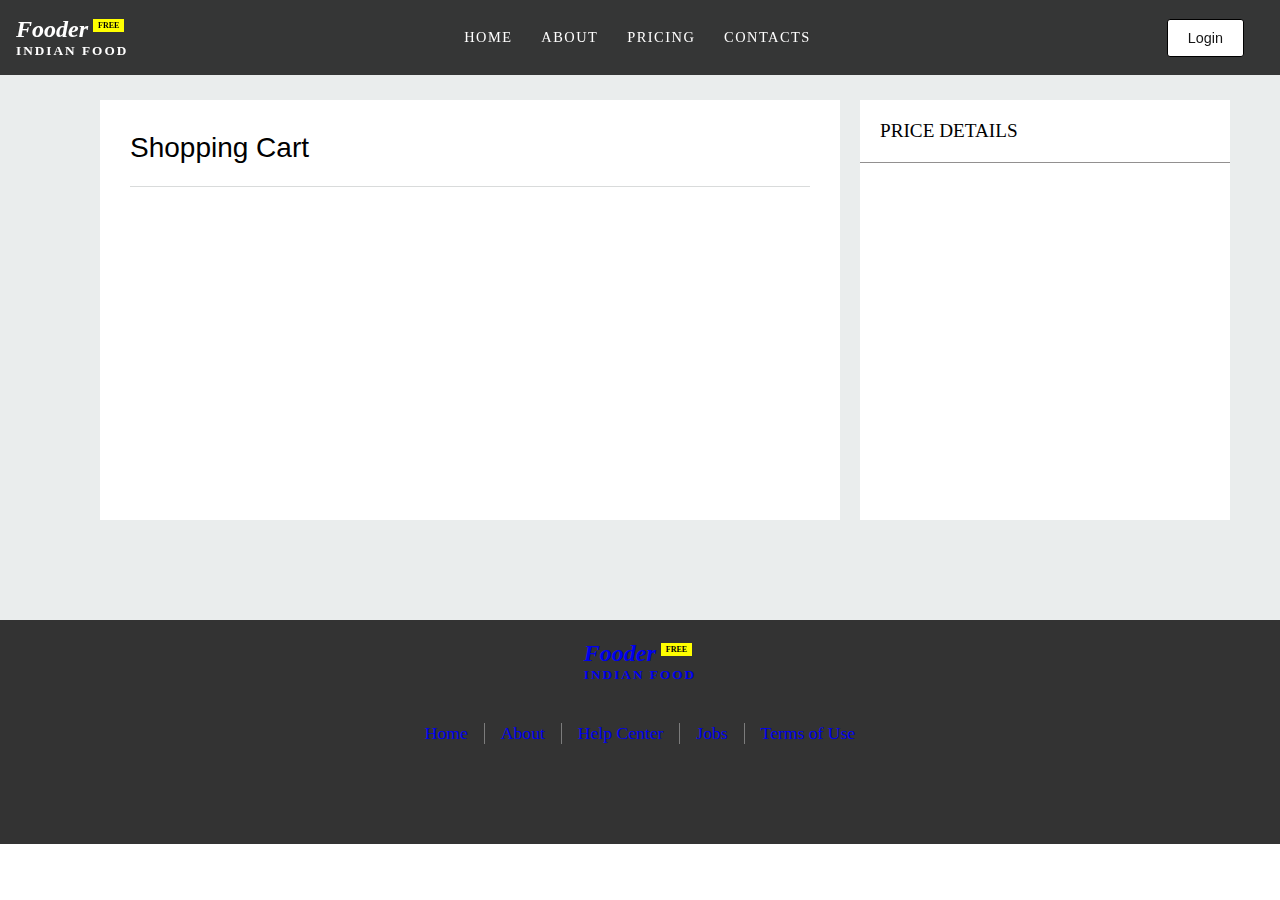
==== commit 261b6f16: "deleting cart element without realoding issues fixed" ====
--- a/Cart.html
+++ b/Cart.html
@@ -71,7 +71,7 @@
                 </div>
             </div>
             <div id="mySidenav" class="sidenav">
-                <a href="#">Home</a>
+                <a href="./index.html">Home</a>
                 <a href="#">About</a>
                 <a href="#">Pricing</a>
                 <a href="#">Contacts</a>
@@ -79,14 +79,14 @@
             </div>
             <div class="navbar">
                 <div class="site-name">
-                    <a href="">
+                    <a href="./index.html">
                         <h2>Fooder<sup>FREE</sup></h2>
                         <h5>INDIAN FOOD</h5>
                     </a>
                 </div>
 
                 <div class="nav-items">
-                    <li class="home"><a href="">HOME</a></li>
+                    <li class="home"><a href="./index.html">HOME</a></li>
                     <li class="about"><a href="">ABOUT</a></li>
                     <li class="pricing"><a href="">PRICING</a></li>
                     <li class="contact"><a href="">CONTACTS</a></li>
@@ -111,6 +111,7 @@
             <div class="added-product">
                 <h1>Shopping Cart</h1>
                 <!-- cart inner html is added through javascript -->
+                <div></div>
             </div>
             <div class="pricingCalculation">
                 <div class="priceDetails">Price Details</div>
@@ -122,16 +123,16 @@
     </section>
 
         <!-- footer content -->
-    <section>
+    <section >
         <div class="footer">
             <div class="site-name">
-                <a href="/">
+                <a href="./index.html">
                     <h2>Fooder<sup>FREE</sup></h2>
                     <h5>INDIAN FOOD</h5>
                 </a>
             </div>
             <div class="footer-links">
-                <li><a href="">Home</a></li>
+                <li><a href="./index.html">Home</a></li>
                 <li><a href="#">About</a></li>
                 <li><a href="#">Help Center</a></li>
                 <li><a href="#">Jobs</a></li>
--- a/Cart.css
+++ b/Cart.css
@@ -398,7 +398,7 @@
     letter-spacing: 2px;
 }
 
-a {
+.mainSection a {
     text-decoration: none;
     color: var(--white);
     transition: 0.3s;
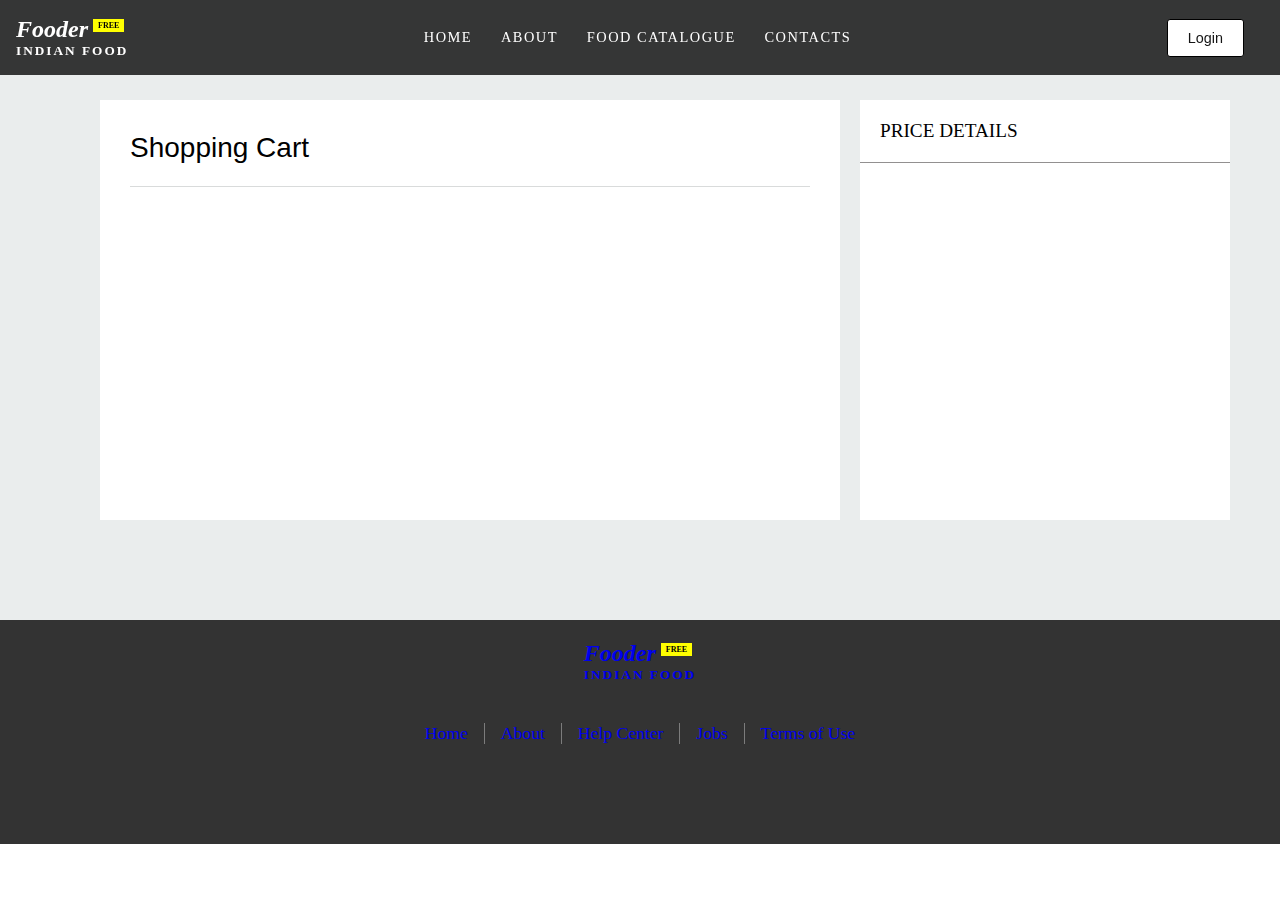
==== commit c6c31bb0: "product.html not loding data fixed" ====
--- a/Cart.html
+++ b/Cart.html
@@ -71,24 +71,24 @@
                 </div>
             </div>
             <div id="mySidenav" class="sidenav">
-                <a href="./index.html">Home</a>
+                <a href="/">Home</a>
                 <a href="#">About</a>
-                <a href="#">Pricing</a>
+                <a href="#">Food Catalogue</a>
                 <a href="#">Contacts</a>
 
             </div>
             <div class="navbar">
                 <div class="site-name">
-                    <a href="./index.html">
+                    <a href="/">
                         <h2>Fooder<sup>FREE</sup></h2>
                         <h5>INDIAN FOOD</h5>
                     </a>
                 </div>
 
                 <div class="nav-items">
-                    <li class="home"><a href="./index.html">HOME</a></li>
+                    <li class="home"><a href="/">HOME</a></li>
                     <li class="about"><a href="">ABOUT</a></li>
-                    <li class="pricing"><a href="">PRICING</a></li>
+                    <li class="pricing"><a href="./product.html">FOOD CATALOGUE</a></li>
                     <li class="contact"><a href="">CONTACTS</a></li>
                 </div>
                 <!-- book directly -->
